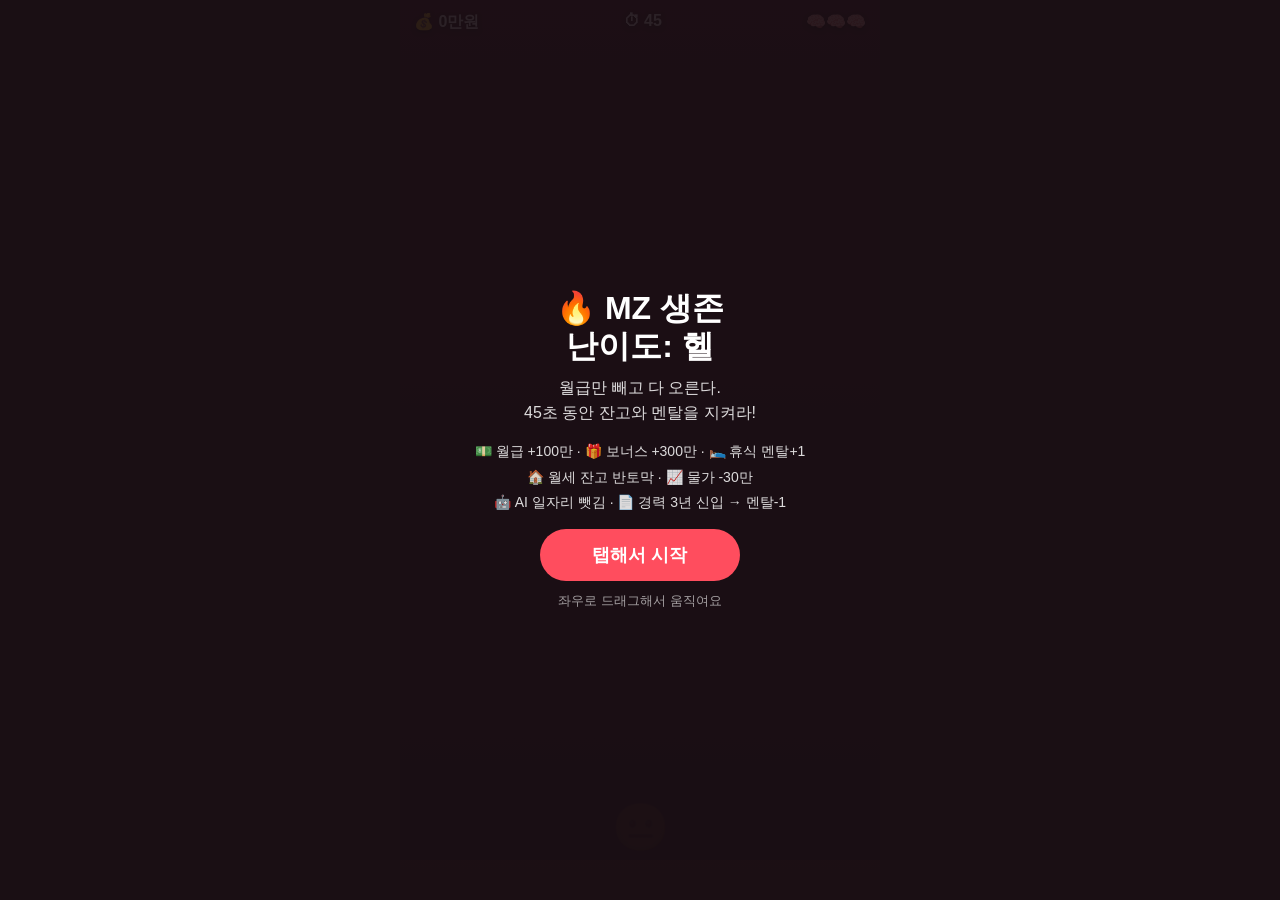
==== games/2026-10-14/mz-survival-hell/index.html @ 08d27c29 "10월 14일 바이럴 소재 미니게임 'MZ 생존 난이도: 헬'을 추가합니다." ====
<!doctype html>
<html lang="ko">
<head>
<meta charset="utf-8">
<meta name="viewport" content="width=device-width,initial-scale=1,maximum-scale=1,user-scalable=no,viewport-fit=cover">
<title>MZ 생존 난이도: 헬 🔥 45초 버티기</title>
<meta name="description" content="월세·물가·AI·경력직 신입을 피해서 45초 동안 잔고와 멘탈을 지켜라">
<meta property="og:title" content="MZ 생존 난이도: 헬 🔥">
<meta property="og:description" content="월급은 그대로, 나머지는 다 떨어진다. 45초 동안 버텨 보세요.">
<link rel="icon" href="data:image/svg+xml,<svg xmlns='http://www.w3.org/2000/svg' viewBox='0 0 100 100'><text y='.9em' font-size='90'>🔥</text></svg>">
<style>
*{box-sizing:border-box;margin:0;padding:0;-webkit-tap-highlight-color:transparent}
html,body{height:100%;overflow:hidden;background:#1a0f14;color:#fff;font-family:-apple-system,BlinkMacSystemFont,"Apple SD Gothic Neo","Noto Sans KR","Malgun Gothic",sans-serif;touch-action:none;user-select:none;-webkit-user-select:none}
#wrap{position:relative;max-width:480px;height:100%;margin:0 auto}
canvas{display:block;width:100%;height:100%}
#hud{position:absolute;top:0;left:0;right:0;display:flex;justify-content:space-between;padding:12px 14px;font-weight:800;font-size:16px;pointer-events:none;text-shadow:0 2px 4px #000}
.ov{position:absolute;inset:0;display:flex;flex-direction:column;align-items:center;justify-content:center;text-align:center;padding:24px;background:rgba(26,15,20,.92)}
.ov h1{font-size:32px;line-height:1.2}
.ov p{opacity:.85;margin-top:10px;line-height:1.55}
.big{font-size:46px;font-weight:900;margin:8px 0;color:#ffd84d}
.btn{margin-top:14px;padding:14px 28px;border-radius:999px;border:0;font-size:18px;font-weight:800;background:#ff4d5e;color:#fff;cursor:pointer;min-width:200px}
.btn.alt{background:#3a2a33}
.legend{margin-top:14px;font-size:14px;opacity:.85;line-height:1.8}
.hide{display:none}
#toast{position:absolute;left:50%;bottom:30px;transform:translateX(-50%);background:#000c;padding:8px 14px;border-radius:10px;font-size:14px;opacity:0;transition:opacity .2s;pointer-events:none}
a.home{margin-top:16px;color:#ffb3bb;font-size:13px}
</style>
</head>
<body>
<div id="wrap">
<canvas id="c"></canvas>
<div id="hud"><span id="money">💰 0만원</span><span id="time">⏱ 45</span><span id="mental">🧠🧠🧠</span></div>
<div id="start" class="ov">
  <h1>🔥 MZ 생존<br>난이도: 헬</h1>
  <p>월급만 빼고 다 오른다.<br>45초 동안 잔고와 멘탈을 지켜라!</p>
  <div class="legend">💵 월급 +100만 · 🎁 보너스 +300만 · 🛌 휴식 멘탈+1<br>🏠 월세 잔고 반토막 · 📈 물가 -30만<br>🤖 AI 일자리 뺏김 · 📄 경력 3년 신입 → 멘탈-1</div>
  <button class="btn" id="go">탭해서 시작</button>
  <p style="font-size:13px;opacity:.6">좌우로 드래그해서 움직여요</p>
</div>
<div id="end" class="ov hide">
  <p id="why"></p>
  <div class="big" id="final"></div>
  <h1 id="rank" style="font-size:24px"></h1>
  <p id="desc"></p>
  <button class="btn" id="share">결과 공유하기</button>
  <button class="btn alt" id="retry">다시 버티기</button>
  <a class="home" href="../../../">다른 미니게임 보기</a>
</div>
<div id="toast"></div>
</div>
<script>
const URL_PLAY='https://jeonghwanko.github.io/daily-minigames/games/2026-10-14/mz-survival-hell/';
const C=document.getElementById('c'),X=C.getContext('2d');
let W,H,DPR;
function resize(){DPR=Math.min(2,devicePixelRatio||1);const r=C.getBoundingClientRect();W=r.width;H=r.height;C.width=W*DPR;C.height=H*DPR;X.setTransform(DPR,0,0,DPR,0,0)}
addEventListener('resize',resize);resize();
const KINDS=[
 {e:'💵',w:34,good:1,f:s=>{s.money+=100;return '+100만'}},
 {e:'🎁',w:4,good:1,f:s=>{s.money+=300;return '보너스 +300만!'}},
 {e:'🛌',w:4,good:1,f:s=>{if(s.mental<3){s.mental++;return '멘탈 회복'}s.money+=20;return '+20만'}},
 {e:'🏠',w:16,f:s=>{s.money=Math.floor(s.money/2);return '월세… 반토막'}},
 {e:'📈',w:20,f:s=>{s.money=Math.max(0,s.money-30);return '물가 -30만'}},
 {e:'🤖',w:11,bad:1,f:s=>{s.mental--;s.why='AI한테 일자리를 뺏겼다';return 'AI가 내 자리를…'}},
 {e:'📄',w:11,bad:1,f:s=>{s.mental--;s.why='신입인데 경력 3년을 요구받았다';return '신입(경력 3년)'}}
];
const TOT=KINDS.reduce((a,k)=>a+k.w,0);
function pick(t){let r=Math.random()*(TOT+t*0.6);if(r>=TOT)return KINDS[3+Math.floor(Math.random()*4)];for(const k of KINDS){if((r-=k.w)<0)return k}return KINDS[0]}
const DUR=45;let S,run=false,last=0,pops=[];
function reset(){S={money:0,mental:3,t:0,px:W/2,items:[],spawn:0,why:'',best:0};pops=[]}
function hud(){money.textContent='💰 '+S.money+'만원';time.textContent='⏱ '+Math.max(0,Math.ceil(DUR-S.t));mental.textContent='🧠'.repeat(Math.max(0,S.mental))+'🫥'.repeat(3-Math.max(0,S.mental))}
function start(){reset();resize();S.px=W/2;startEl.classList.add('hide');endEl.classList.add('hide');run=true;last=performance.now();hud();requestAnimationFrame(loop)}
function loop(now){if(!run)return;const dt=Math.min(.05,(now-last)/1000);last=now;step(dt);draw();if(run)requestAnimationFrame(loop)}
function step(dt){
 S.t+=dt;const p=S.t/DUR;
 S.spawn-=dt;if(S.spawn<=0){S.spawn=Math.max(.22,.75-p*.5);const k=pick(S.t);S.items.push({k,x:24+Math.random()*(W-48),y:-30,v:(150+p*230)*(0.85+Math.random()*.3)})}
 const py=H-70;
 for(const it of S.items){it.y+=it.v*dt;if(!it.hit&&Math.abs(it.y-py)<34&&Math.abs(it.x-S.px)<38){it.hit=1;const msg=it.k.f(S);pops.push({x:it.x,y:py-40,txt:msg,good:it.k.good,a:1});if(navigator.vibrate&&!it.k.good)navigator.vibrate(30)}}
 S.items=S.items.filter(i=>!i.hit&&i.y<H+40);
 for(const q of pops){q.y-=40*dt;q.a-=dt*1.1}pops=pops.filter(q=>q.a>0);
 S.best=Math.max(S.best,S.money);hud();
 if(S.mental<=0)end(false);else if(S.t>=DUR)end(true);
}
function draw(){
 const g=X.createLinearGradient(0,0,0,H);g.addColorStop(0,'#3b1220');g.addColorStop(1,'#1a0f14');X.fillStyle=g;X.fillRect(0,0,W,H);
 X.fillStyle='#ff4d5e22';X.fillRect(0,H-40,W,40);
 X.textAlign='center';X.textBaseline='middle';X.font='34px sans-serif';
 for(const it of S.items)X.fillText(it.k.e,it.x,it.y);
 const py=H-70;X.font='46px sans-serif';X.fillText(S.mental>=3?'😐':S.mental==2?'😵‍💫':'🫠',S.px,py);
 X.font='bold 15px sans-serif';
 for(const q of pops){X.globalAlpha=Math.max(0,q.a);X.fillStyle=q.good?'#8dff9e':'#ff8a95';X.fillText(q.txt,q.x,q.y)}X.globalAlpha=1;X.fillStyle='#fff';
}
function rankOf(m,ok){
 if(!ok)return ['🫠 번아웃 엔딩','멘탈이 먼저 바사삭. 오늘은 그냥 누워도 됩니다.'];
 if(m>=1500)return ['👑 생존 만렙','이 난이도에서 이 잔고? 비결 좀 공유해 주세요.'];
 if(m>=800)return ['💪 갓생러','월세와 물가를 뚫고 살아남았다.'];
 if(m>=300)return ['🙂 그럭저럭 생존','통장은 얇지만 멘탈은 지켰다.'];
 return ['🥲 텅장 생존','살아남긴 했는데… 잔고가 스쳐 지나갔다.'];
}
function end(ok){run=false;const [r,d]=rankOf(S.money,ok);
 why.textContent=ok?'45초 생존 성공!':(S.why||'멘탈 붕괴')+' (멘탈 0)';
 final.textContent=S.money+'만원';rank.textContent=r;desc.textContent=d;
 S.result={ok,r};endEl.classList.remove('hide');document.title='RESULT '+S.money+' '+r}
function toast(t){const e=document.getElementById('toast');e.textContent=t;e.style.opacity=1;setTimeout(()=>e.style.opacity=0,1600)}
async function share(){
 const text=`MZ 생존 난이도: 헬 🔥 ${S.result.ok?'45초 생존':'번아웃'} · 잔고 ${S.money}만원 · ${S.result.r}\n너는 몇 만원 남기고 버틸 수 있어?`;
 if(navigator.share){try{await navigator.share({title:'MZ 생존 난이도: 헬',text,url:URL_PLAY});return}catch(e){if(e&&e.name==='AbortError')return}}
 const full=text+'\n'+URL_PLAY;
 try{await navigator.clipboard.writeText(full);toast('링크를 복사했어요!')}catch(e){const ta=document.createElement('textarea');ta.value=full;document.body.appendChild(ta);ta.select();try{document.execCommand('copy');toast('링크를 복사했어요!')}catch(_){toast('복사 실패: '+URL_PLAY)}ta.remove()}
}
const startEl=document.getElementById('start'),endEl=document.getElementById('end');
function mv(e){if(!run)return;const r=C.getBoundingClientRect();S.px=Math.max(24,Math.min(W-24,(e.clientX??e.touches[0].clientX)-r.left))}
C.addEventListener('pointerdown',mv);C.addEventListener('pointermove',mv);
document.getElementById('go').onclick=start;document.getElementById('retry').onclick=start;document.getElementById('share').onclick=share;
reset();draw();
if(location.hash==='#selftest'){start();let n=0;const iv=setInterval(()=>{if(!run){clearInterval(iv);return}S.t+=3;S.px=24+Math.random()*(W-48);if(++n>40)clearInterval(iv)},50)}
</script>
</body>
</html>
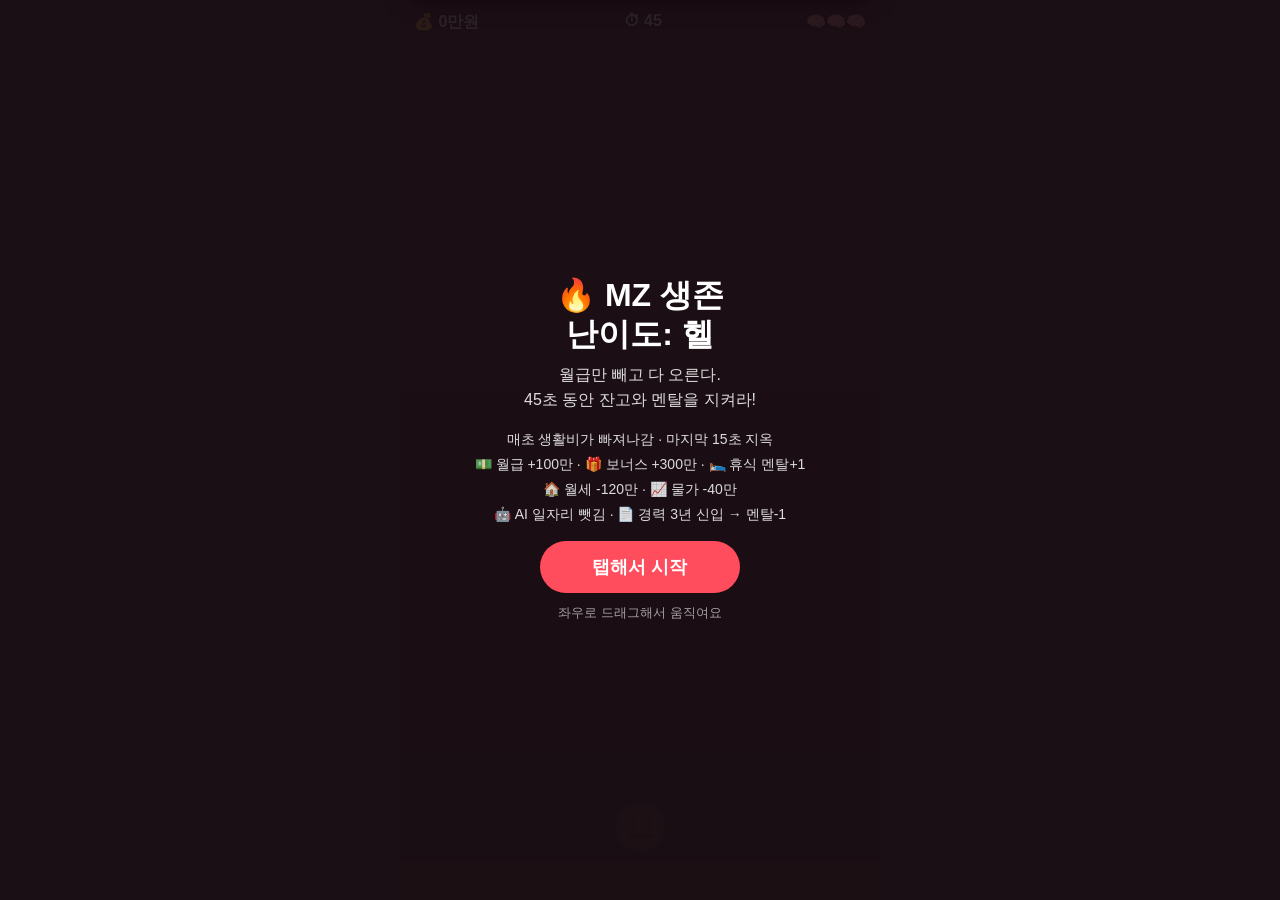
==== commit 3ee1caf0: "MZ 생존 게임에 알림 배너, 마이너스 잔고, 막판 지옥 모드, 순위 칭호를 추가했어요" ====
--- a/games/2026-10-14/mz-survival-hell/index.html
+++ b/games/2026-10-14/mz-survival-hell/index.html
@@ -23,6 +23,14 @@
 .legend{margin-top:14px;font-size:14px;opacity:.85;line-height:1.8}
 .hide{display:none}
 #toast{position:absolute;left:50%;bottom:30px;transform:translateX(-50%);background:#000c;padding:8px 14px;border-radius:10px;font-size:14px;opacity:0;transition:opacity .2s;pointer-events:none}
+#noti{position:absolute;top:8px;left:8px;right:8px;background:rgba(245,245,247,.97);color:#111;border-radius:16px;padding:10px 12px;box-shadow:0 8px 24px #0008;transform:translateY(-130%);transition:transform .22s;pointer-events:none;z-index:5;display:flex;gap:10px;align-items:center}
+#noti.on{transform:translateY(0);animation:buzz .08s 4 alternate}
+#noti .ic{width:36px;height:36px;border-radius:9px;background:#ff4d5e;display:flex;align-items:center;justify-content:center;font-size:20px;flex:none}
+#noti b{font-size:13px}#noti small{float:right;color:#888;font-size:11px}#noti div.m{font-size:14px;margin-top:2px}
+@keyframes buzz{from{margin-left:-4px}to{margin-left:4px}}
+#vig{position:absolute;inset:0;pointer-events:none;box-shadow:inset 0 0 90px 30px rgba(255,0,30,.55);opacity:0;transition:opacity .4s}
+#money.neg{color:#ff3344;animation:fl .4s infinite alternate}@keyframes fl{to{opacity:.3}}
+.shk{animation:shk .1s infinite}@keyframes shk{0%{transform:translate(3px,-2px)}50%{transform:translate(-3px,2px)}100%{transform:translate(2px,3px)}}
 a.home{margin-top:16px;color:#ffb3bb;font-size:13px}
 </style>
 </head>
@@ -33,7 +41,7 @@
 <div id="start" class="ov">
   <h1>🔥 MZ 생존<br>난이도: 헬</h1>
   <p>월급만 빼고 다 오른다.<br>45초 동안 잔고와 멘탈을 지켜라!</p>
-  <div class="legend">💵 월급 +100만 · 🎁 보너스 +300만 · 🛌 휴식 멘탈+1<br>🏠 월세 잔고 반토막 · 📈 물가 -30만<br>🤖 AI 일자리 뺏김 · 📄 경력 3년 신입 → 멘탈-1</div>
+  <div class="legend">매초 생활비가 빠져나감 · 마지막 15초 지옥<br>💵 월급 +100만 · 🎁 보너스 +300만 · 🛌 휴식 멘탈+1<br>🏠 월세 -120만 · 📈 물가 -40만<br>🤖 AI 일자리 뺏김 · 📄 경력 3년 신입 → 멘탈-1</div>
   <button class="btn" id="go">탭해서 시작</button>
   <p style="font-size:13px;opacity:.6">좌우로 드래그해서 움직여요</p>
 </div>
@@ -46,6 +54,7 @@
   <button class="btn alt" id="retry">다시 버티기</button>
   <a class="home" href="../../../">다른 미니게임 보기</a>
 </div>
+<div id="vig"></div><div id="noti"><div class="ic" id="nic">📱</div><div style="flex:1"><b id="nfrom"></b><small>지금</small><div class="m" id="nmsg"></div></div></div>
 <div id="toast"></div>
 </div>
 <script>
@@ -58,21 +67,22 @@
  {e:'💵',w:34,good:1,f:s=>{s.money+=100;return '+100만'}},
  {e:'🎁',w:4,good:1,f:s=>{s.money+=300;return '보너스 +300만!'}},
  {e:'🛌',w:4,good:1,f:s=>{if(s.mental<3){s.mental++;return '멘탈 회복'}s.money+=20;return '+20만'}},
- {e:'🏠',w:16,f:s=>{s.money=Math.floor(s.money/2);return '월세… 반토막'}},
- {e:'📈',w:20,f:s=>{s.money=Math.max(0,s.money-30);return '물가 -30만'}},
- {e:'🤖',w:11,bad:1,f:s=>{s.mental--;s.why='AI한테 일자리를 뺏겼다';return 'AI가 내 자리를…'}},
- {e:'📄',w:11,bad:1,f:s=>{s.mental--;s.why='신입인데 경력 3년을 요구받았다';return '신입(경력 3년)'}}
+ {e:'🏠',w:16,f:s=>{s.money-=120;noti('🏠','집주인','다음 달부터 월세 10만원 인상합니다 😊');return '월세 -120만'}},
+ {e:'📈',w:20,f:s=>{s.money-=40;noti('💳','카드사','이번 달 결제 예정액 '+(180+Math.floor(Math.random()*90))+'만원입니다');return '물가 -40만'}},
+ {e:'🤖',w:11,bad:1,f:s=>{s.mental--;s.why='AI한테 일자리를 뺏겼다';noti('🤖','인사팀','AI가 당신의 업무를 대체했습니다. 그동안 감사했습니다.');return 'AI가 내 자리를…'}},
+ {e:'📄',w:11,bad:1,f:s=>{s.mental--;s.why='신입인데 경력 3년을 요구받았다';noti('📄','채용알림','[채용] 신입 모집 (경력 3년 이상 필수)');return '신입(경력 3년)'}}
 ];
 const TOT=KINDS.reduce((a,k)=>a+k.w,0);
 function pick(t){let r=Math.random()*(TOT+t*0.6);if(r>=TOT)return KINDS[3+Math.floor(Math.random()*4)];for(const k of KINDS){if((r-=k.w)<0)return k}return KINDS[0]}
 const DUR=45;let S,run=false,last=0,pops=[];
-function reset(){S={money:0,mental:3,t:0,px:W/2,items:[],spawn:0,why:'',best:0};pops=[]}
-function hud(){money.textContent='💰 '+S.money+'만원';time.textContent='⏱ '+Math.max(0,Math.ceil(DUR-S.t));mental.textContent='🧠'.repeat(Math.max(0,S.mental))+'🫥'.repeat(3-Math.max(0,S.mental))}
+function reset(){S={money:300,mental:3,t:0,px:W/2,items:[],spawn:0,why:'',best:0};pops=[]}
+function hud(){money.textContent='💰 '+Math.floor(S.money)+'만원';money.classList.toggle('neg',S.money<0);time.textContent='⏱ '+Math.max(0,Math.ceil(DUR-S.t));mental.textContent='🧠'.repeat(Math.max(0,S.mental))+'🫥'.repeat(3-Math.max(0,S.mental))}
 function start(){reset();resize();S.px=W/2;startEl.classList.add('hide');endEl.classList.add('hide');run=true;last=performance.now();hud();requestAnimationFrame(loop)}
 function loop(now){if(!run)return;const dt=Math.min(.05,(now-last)/1000);last=now;step(dt);draw();if(run)requestAnimationFrame(loop)}
 function step(dt){
- S.t+=dt;const p=S.t/DUR;
- S.spawn-=dt;if(S.spawn<=0){S.spawn=Math.max(.22,.75-p*.5);const k=pick(S.t);S.items.push({k,x:24+Math.random()*(W-48),y:-30,v:(150+p*230)*(0.85+Math.random()*.3)})}
+ S.t+=dt;const p=S.t/DUR,late=S.t>DUR-15;S.money-=dt*(late?18:7);
+ vig.style.opacity=late?.6+.4*Math.sin(S.t*8):0;wrapEl.classList.toggle('shk',late);
+ S.spawn-=dt;if(S.spawn<=0){S.spawn=late?.16:Math.max(.25,.75-p*.5);const k=pick(S.t);S.items.push({k,x:24+Math.random()*(W-48),y:-30,v:(late?520:150+p*230)*(0.85+Math.random()*.3)})}
  const py=H-70;
  for(const it of S.items){it.y+=it.v*dt;if(!it.hit&&Math.abs(it.y-py)<34&&Math.abs(it.x-S.px)<38){it.hit=1;const msg=it.k.f(S);pops.push({x:it.x,y:py-40,txt:msg,good:it.k.good,a:1});if(navigator.vibrate&&!it.k.good)navigator.vibrate(30)}}
  S.items=S.items.filter(i=>!i.hit&&i.y<H+40);
@@ -89,7 +99,16 @@
  X.font='bold 15px sans-serif';
  for(const q of pops){X.globalAlpha=Math.max(0,q.a);X.fillStyle=q.good?'#8dff9e':'#ff8a95';X.fillText(q.txt,q.x,q.y)}X.globalAlpha=1;X.fillStyle='#fff';
 }
+function noti(ic,f,m){nic.textContent=ic;nfrom.textContent=f;nmsg.textContent=m;const n=document.getElementById('noti');n.classList.remove('on');void n.offsetWidth;n.classList.add('on');clearTimeout(noti.t);noti.t=setTimeout(()=>n.classList.remove('on'),1300);if(navigator.vibrate)navigator.vibrate([60,40,60])}
 function rankOf(m,ok){
+ if(!ok)return ['🫠 번아웃 엔딩 (하위 50%)','멘탈이 먼저 퇴사했습니다. 몸은 아직 출근 중.'];
+ if(m>=1000)return ['👑 상위 1% 생존 MZ','이 정도면 재테크 유튜브 하셔야 합니다.'];
+ if(m>=500)return ['🔥 상위 3% 생존 MZ','월세와 물가를 뚫은 당신, 부모님이 자랑스러워합니다.'];
+ if(m>=100)return ['💪 상위 15% 갓생러','통장은 얇아도 멘탈은 두껍다.'];
+ if(m>=0)return ['🙂 상위 40% 그럭저럭 생존','통장 잔고 0원, 그래도 빚은 없다. 대단하다.'];
+ return ['🥲 마이너스 통장 MZ','살아남긴 했는데 카드사가 더 기뻐합니다.'];
+}
+function rankOld(m,ok){
  if(!ok)return ['🫠 번아웃 엔딩','멘탈이 먼저 바사삭. 오늘은 그냥 누워도 됩니다.'];
  if(m>=1500)return ['👑 생존 만렙','이 난이도에서 이 잔고? 비결 좀 공유해 주세요.'];
  if(m>=800)return ['💪 갓생러','월세와 물가를 뚫고 살아남았다.'];
@@ -99,14 +118,15 @@
 function end(ok){run=false;const [r,d]=rankOf(S.money,ok);
  why.textContent=ok?'45초 생존 성공!':(S.why||'멘탈 붕괴')+' (멘탈 0)';
  final.textContent=S.money+'만원';rank.textContent=r;desc.textContent=d;
- S.result={ok,r};endEl.classList.remove('hide');document.title='RESULT '+S.money+' '+r}
+ S.money=Math.floor(S.money);final.textContent=S.money+'만원';final.style.color=S.money<0?'#ff3344':'';vig.style.opacity=0;wrapEl.classList.remove('shk');S.result={ok,r,d};endEl.classList.remove('hide');document.title='RESULT '+S.money+' '+r}
 function toast(t){const e=document.getElementById('toast');e.textContent=t;e.style.opacity=1;setTimeout(()=>e.style.opacity=0,1600)}
 async function share(){
- const text=`MZ 생존 난이도: 헬 🔥 ${S.result.ok?'45초 생존':'번아웃'} · 잔고 ${S.money}만원 · ${S.result.r}\n너는 몇 만원 남기고 버틸 수 있어?`;
+ const text=`MZ 생존 난이도: 헬 🔥 ${S.result.ok?'45초 생존':'번아웃'} · 잔고 ${S.money}만원 · ${S.result.r}\n"${S.result.d}"\n너는 몇 만원 남기고 버틸 수 있어?`;
  if(navigator.share){try{await navigator.share({title:'MZ 생존 난이도: 헬',text,url:URL_PLAY});return}catch(e){if(e&&e.name==='AbortError')return}}
  const full=text+'\n'+URL_PLAY;
  try{await navigator.clipboard.writeText(full);toast('링크를 복사했어요!')}catch(e){const ta=document.createElement('textarea');ta.value=full;document.body.appendChild(ta);ta.select();try{document.execCommand('copy');toast('링크를 복사했어요!')}catch(_){toast('복사 실패: '+URL_PLAY)}ta.remove()}
 }
+const wrapEl=document.getElementById('wrap'),vig=document.getElementById('vig');
 const startEl=document.getElementById('start'),endEl=document.getElementById('end');
 function mv(e){if(!run)return;const r=C.getBoundingClientRect();S.px=Math.max(24,Math.min(W-24,(e.clientX??e.touches[0].clientX)-r.left))}
 C.addEventListener('pointerdown',mv);C.addEventListener('pointermove',mv);
